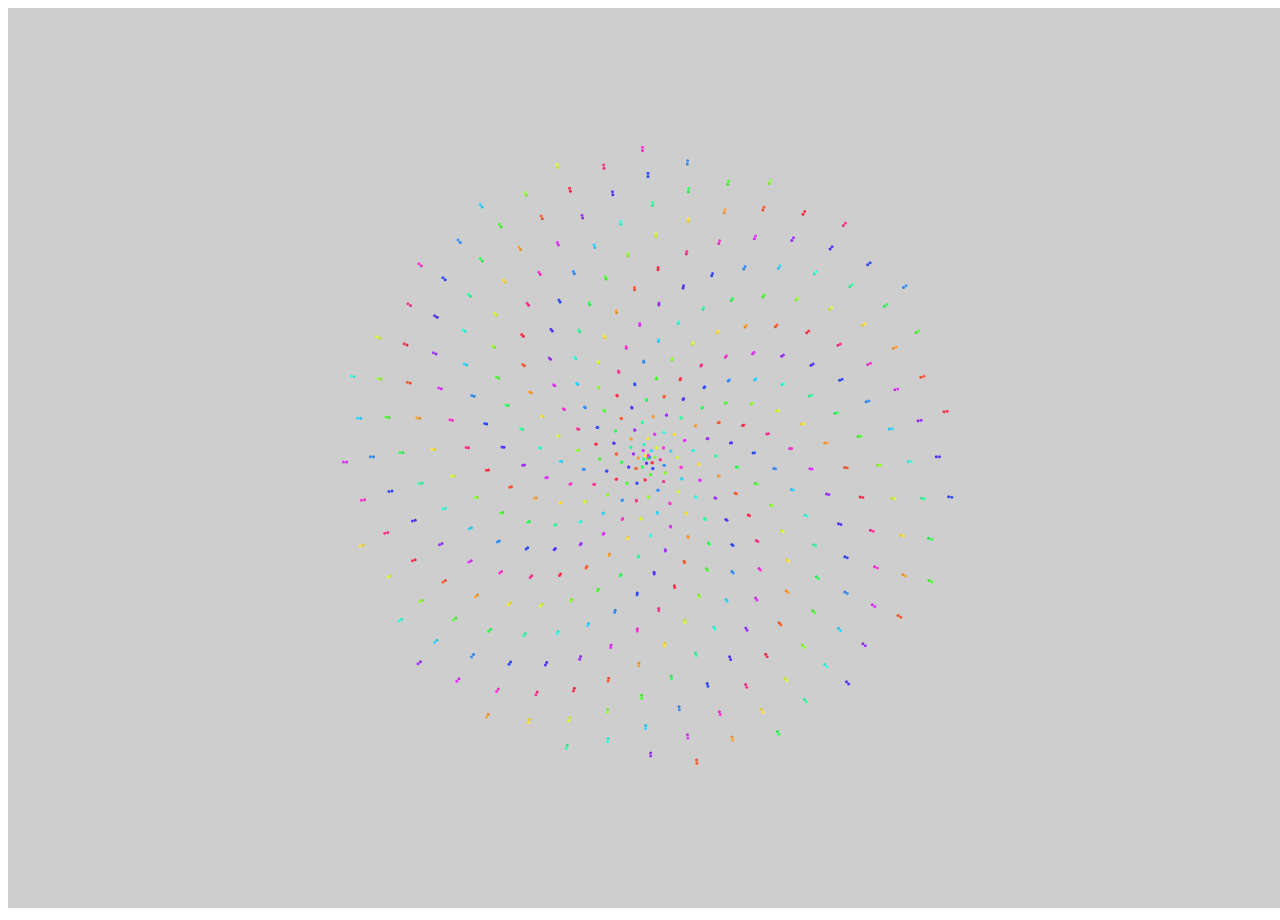
==== WEB/Fireworks color animation/index.html @ 73e4bfd6 "Add new file" ====
<!-- Created by Johnkegd-->

<!DOCTYPE html>
<html lang="en">
<head>
    <meta charset="UTF-8">
    <title>Fireworks color animation</title>
</head>
<body>
    
    <canvas></canvas>

    <script>
    
        var t = 0;
        var c = document.querySelector("canvas");     
        var $ = c.getContext('2d');
        c.width = window.innerWidth;
        c.height = window.innerHeight;
        $.fillStyle = 'hsla(0,0%,0%,1)';

        window.addEventListener('resize', function() {
          c.width = window.innerWidth;
          c.height = window.innerHeight;
        }, false);

        function draw() {
          $.globalCompositeOperation = 'source-over';
          $.fillStyle = 'hsla(0,0%,0%,.1)';
          $.fillRect(0, 0, c.width, c.height);
          var foo, i, j, r;
          foo = Math.sin(t) * 2 * Math.PI;
          for (i=0; i<400; ++i) {
            r = 400 * Math.sin(i * foo);
            $.globalCompositeOperation = '';
            $.fillStyle = 'hsla(' + i + 12 + ',100%, 60%,1)';
            $.beginPath();
            $.arc(Math.sin(i) * r + (c.width / 2), 
                  Math.cos(i) * r + (c.height / 2), 
                  1.5, 0, Math.PI * 2);
            $.fill();

          }
          t += 0.000005;
          return t %= 2 * Math.PI;

        };

        function run() {
          window.requestAnimationFrame(run);
          draw();
        }
        run();
    </script>
</body>
</html>
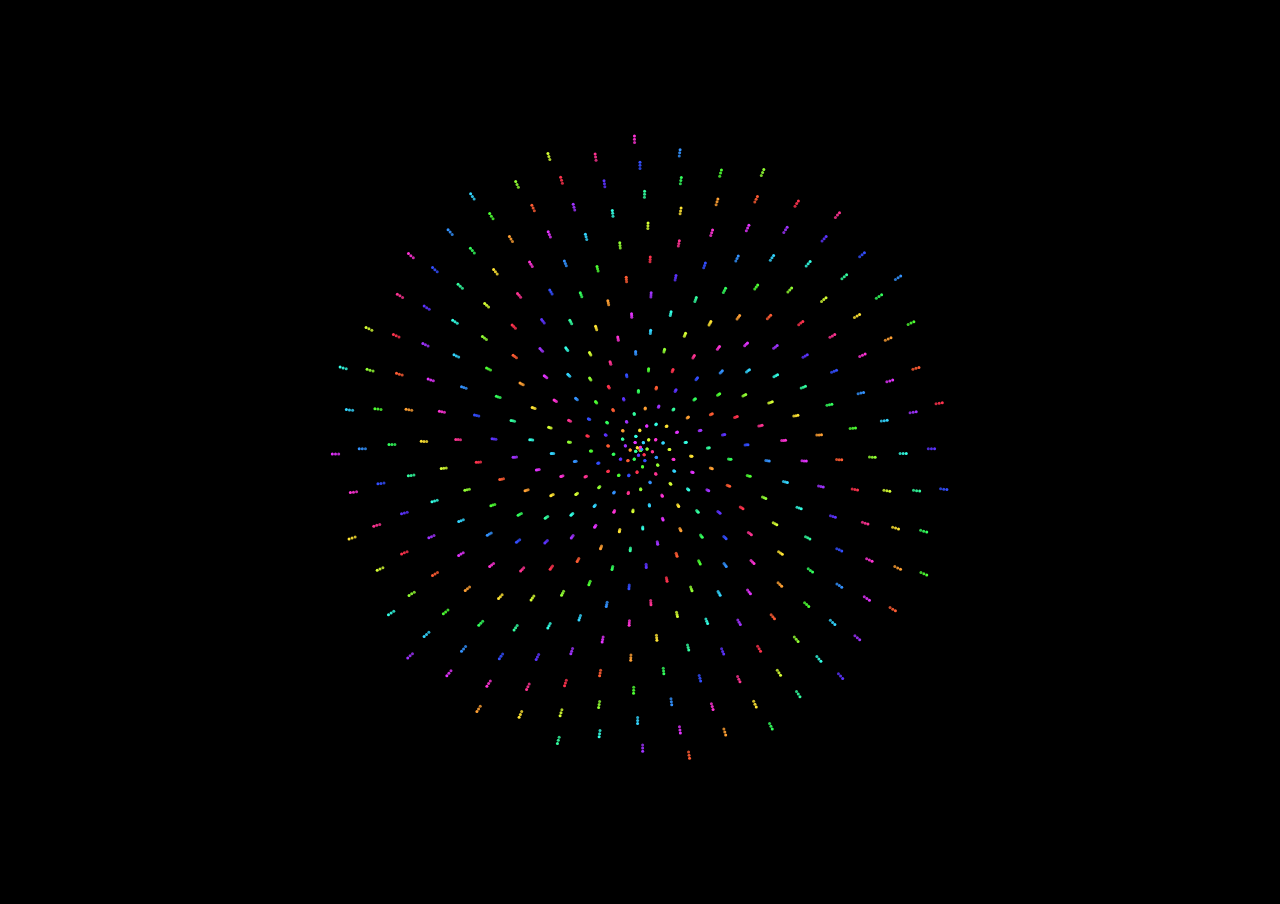
==== commit a1d5f49b: "Update index.html" ====
--- a/WEB/Fireworks color animation/index.html
+++ b/WEB/Fireworks color animation/index.html
@@ -5,6 +5,15 @@
 <head>
     <meta charset="UTF-8">
     <title>Fireworks color animation</title>
+    <style>
+        
+    body{
+  background:#000;
+  margin:0;
+  width:100%;
+  overflow:hidden;
+}
+    </style>
 </head>
 <body>
     
